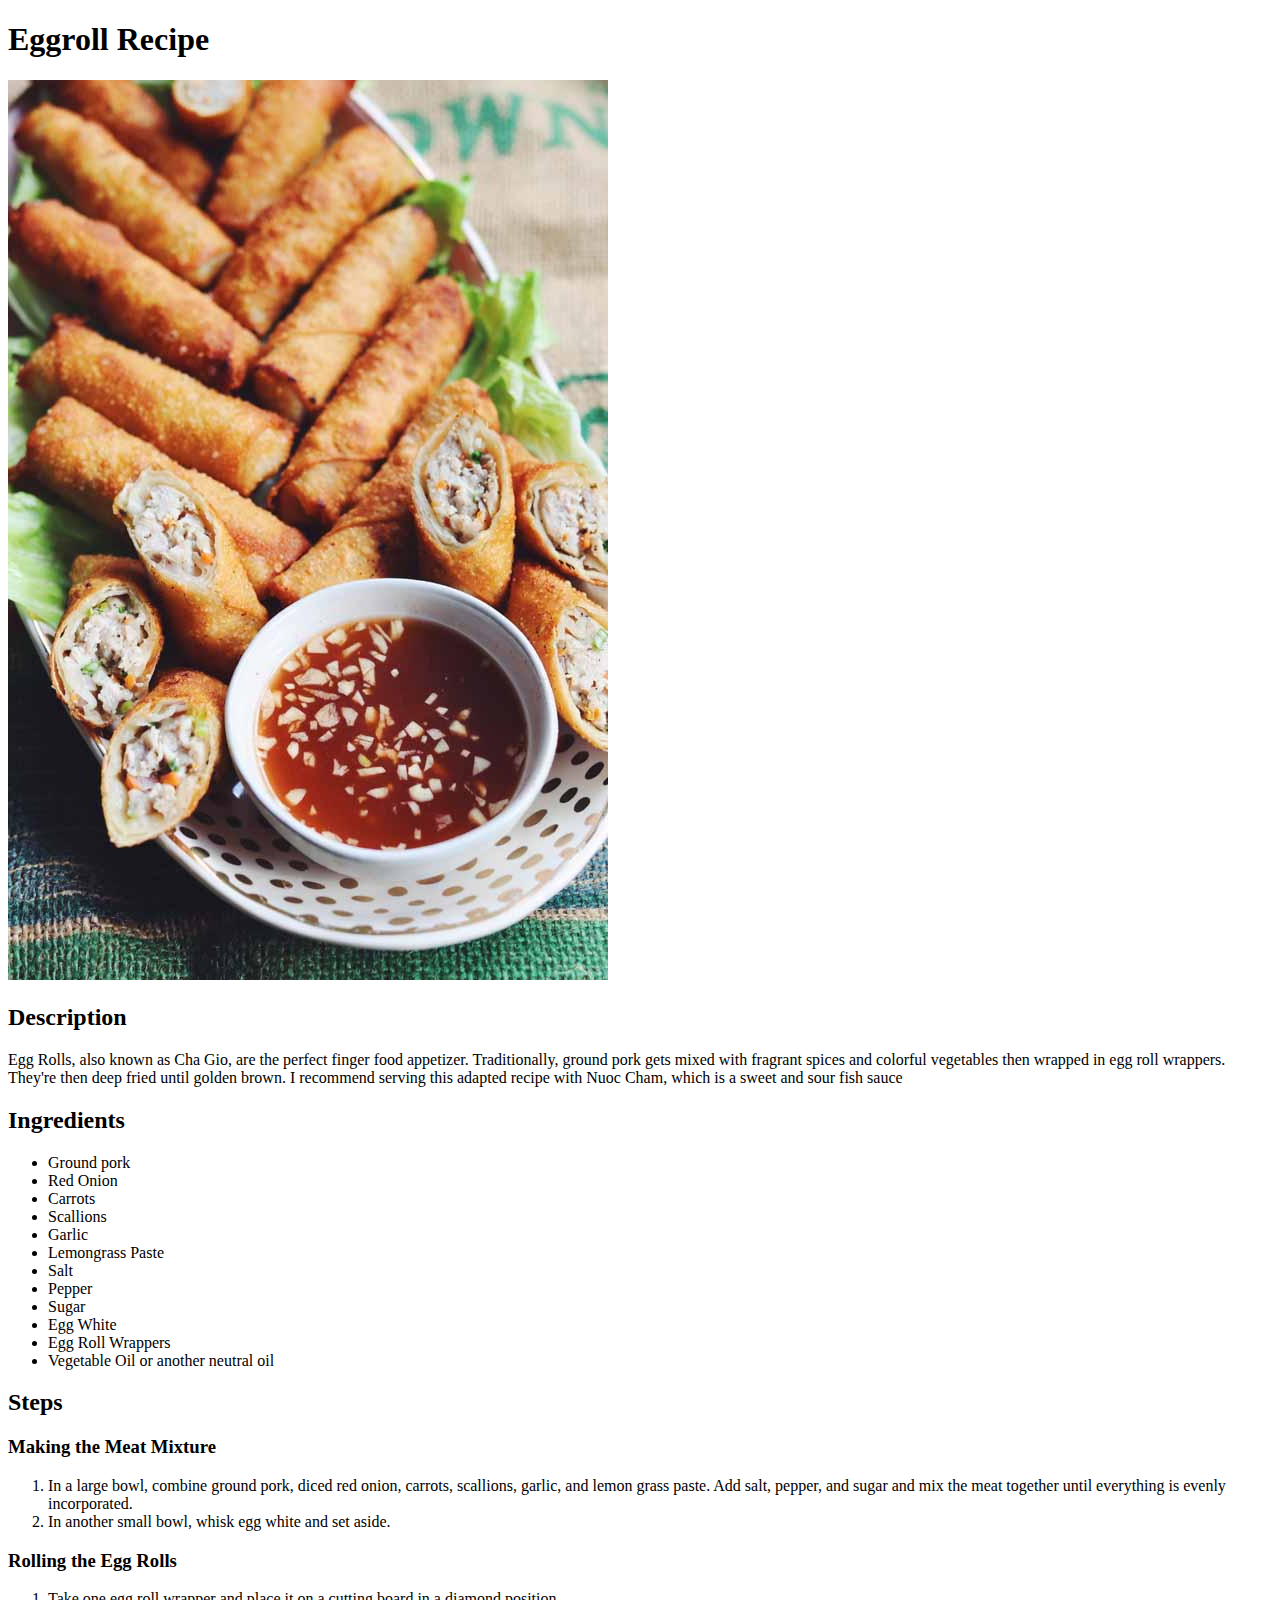
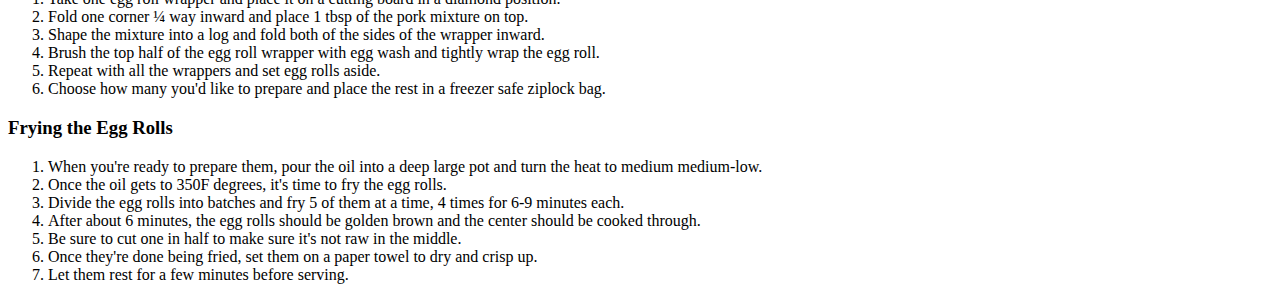
==== recipes/eggrolls.html @ 34d9432c "recipes index page, eggroll recipe page and image" ====
<!DOCTYPE html>

<html lang="en">
    <head>
        <meta charset="UTF-8">
        <title> eggroll recipe</title>
    </head>

    <body>
        <h1>
            Eggroll Recipe
        </h1>

        <img src="./images/eggroll.jpg" alt="egg roll dish">

        <h2>
            Description
        </h2>

        <P>
            Egg Rolls, also known as Cha Gio, are the perfect finger food appetizer. 
            Traditionally, ground pork gets mixed with fragrant
            spices and colorful vegetables then wrapped in egg roll wrappers. 
            They're then deep fried until golden brown. 
            I recommend serving this adapted recipe with Nuoc Cham, which is a sweet and sour fish sauce
        </P>

        <h2>
            Ingredients
        </h2>

        <ul>
            <li>Ground pork </li>
            <li>Red Onion </li>
            <li> Carrots</li>
            <li>Scallions </li>
            <li> Garlic</li>
            <li> Lemongrass Paste</li>
            <li>Salt </li>
            <li>Pepper</li>
            <li>Sugar</li>
            <li>Egg White </li>
            <li>Egg Roll Wrappers</li>
            <li>Vegetable Oil or another neutral oil</li>
        </ul>

        <h2>
            Steps
        </h2>

        <h3>
            Making the Meat Mixture
        </h3>
        
        <ol>
            <li>In a large bowl, combine ground pork, diced red onion, carrots, scallions, garlic, and lemon grass paste. Add salt, pepper, and sugar and mix the meat together until everything is evenly incorporated.</li>
            <li>In another small bowl, whisk egg white and set aside.</li>
        </ol>

        <h3>
            Rolling the Egg Rolls
        </h3>

        <ol>
            <li>Take one egg roll wrapper and place it on a cutting board in a diamond position.</li>
            <li>Fold one corner ¼ way inward and place 1 tbsp of the pork mixture on top.</li>
            <li>Shape the mixture into a log and fold both of the sides of the wrapper inward.</li>
            <li>Brush the top half of the egg roll wrapper with egg wash and tightly wrap the egg roll.</li>
            <li>Repeat with all the wrappers and set egg rolls aside.</li>
            <li>Choose how many you'd like to prepare and place the rest in a freezer safe ziplock bag.</li>
        </ol>

        <h3>
            Frying the Egg Rolls
        </h3>

        <ol>
            <li>When you're ready to prepare them, pour the oil into a deep large pot and turn the heat to medium medium-low.</li>
            <li>Once the oil gets to 350F degrees, it's time to fry the egg rolls.</li>
            <li>Divide the egg rolls into batches and fry 5 of them at a time, 4 times for 6-9 minutes each.</li>
            <li>After about 6 minutes, the egg rolls should be golden brown and the center should be cooked through.</li>
            <li>Be sure to cut one in half to make sure it's not raw in the middle.</li>
            <li>Once they're done being fried, set them on a paper towel to dry and crisp up.</li>
            <li>Let them rest for a few minutes before serving.</li>
        </ol>

    </body>




</html>
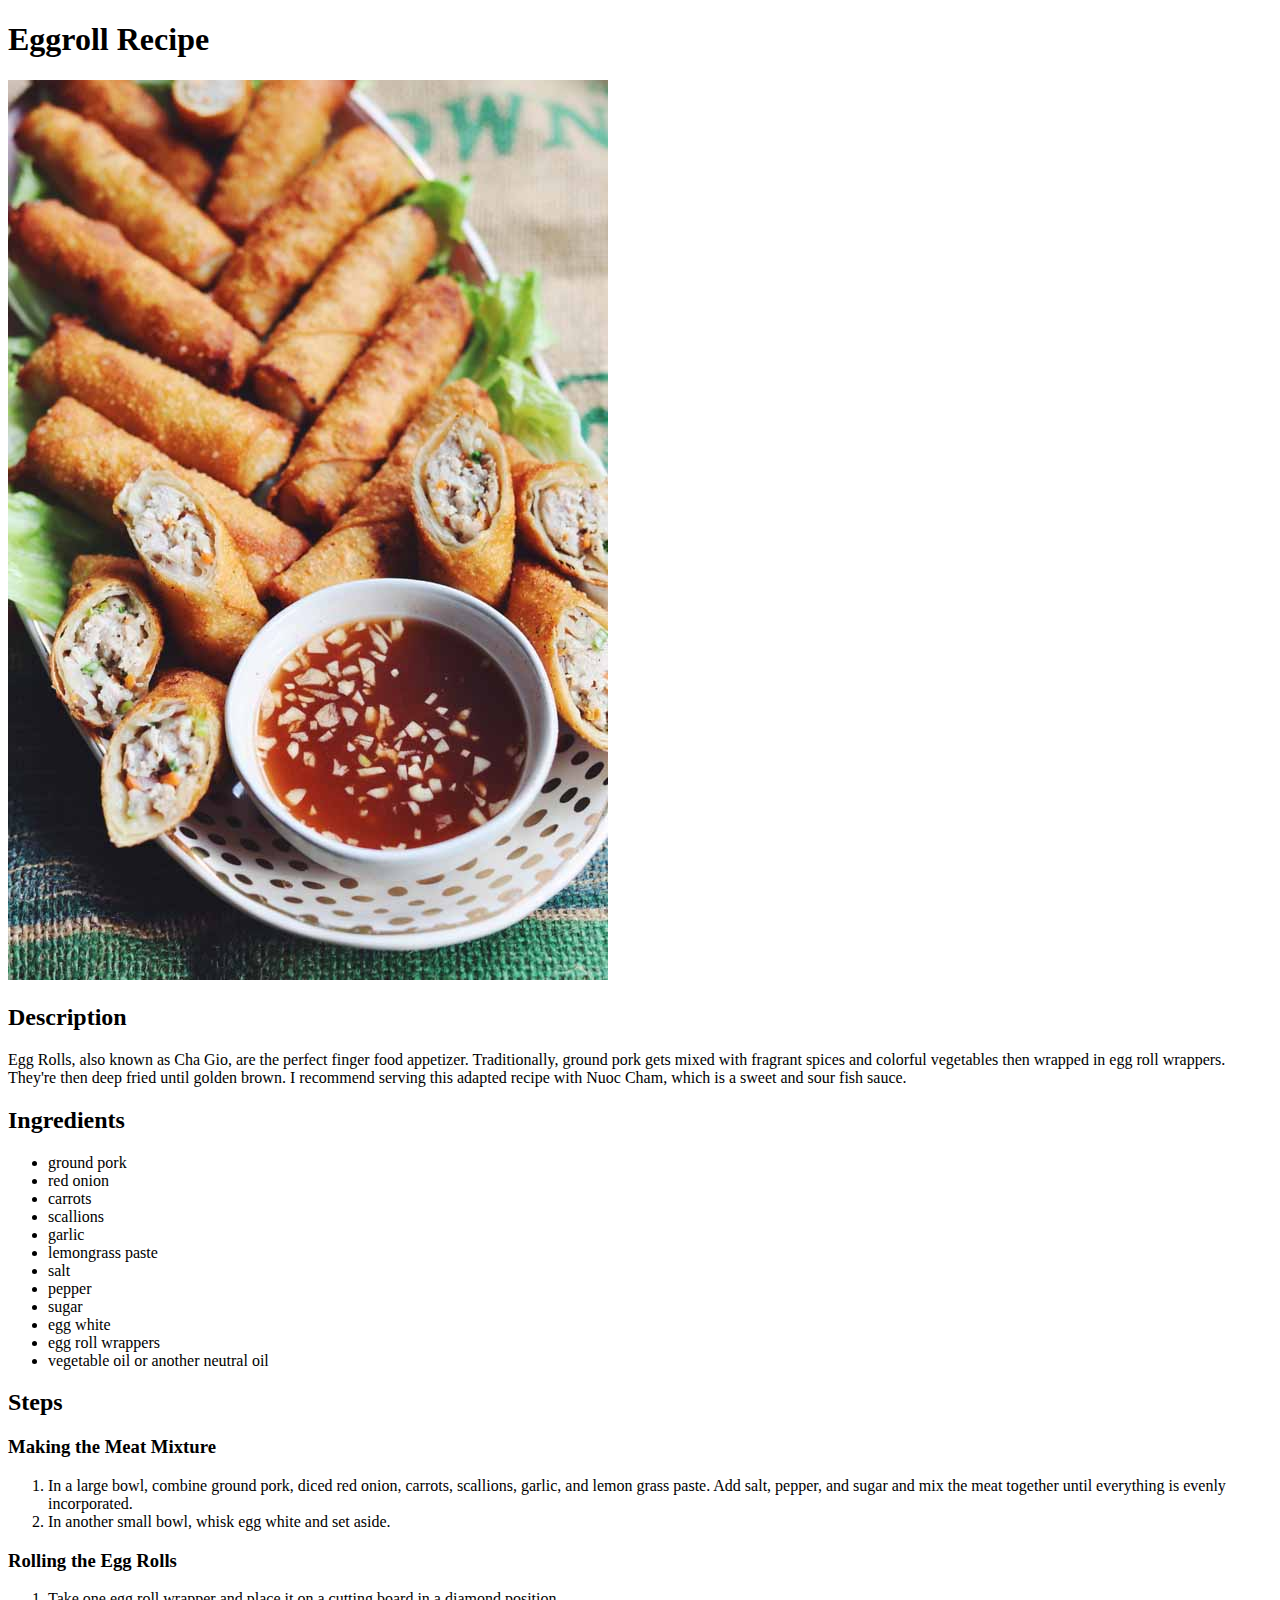
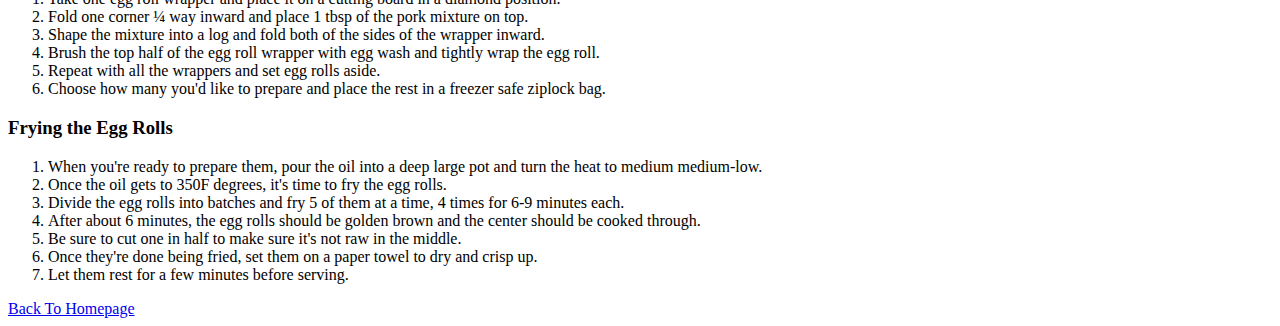
==== commit 0dee2448: "include two new recipes (pizza and spaghetti). Update directory for images. Fix typos." ====
--- a/recipes/eggrolls.html
+++ b/recipes/eggrolls.html
@@ -1,114 +1,97 @@
 <!DOCTYPE html>
 
 <html lang="en">
-    <head>
-        <meta charset="UTF-8">
-        <title> eggroll recipe</title>
-    </head>
 
-    <body>
-        <h1>
-            Eggroll Recipe
-        </h1>
+<head>
+    <meta charset="UTF-8">
+    <title> eggroll recipe</title>
+</head>
 
-        <img src="./images/eggroll.jpg" alt="egg roll dish">
+<body>
+    <h1>
+        Eggroll Recipe
+    </h1>
 
-        <h2>
-            Description
-        </h2>
+    <img class="fit-picture" src="../images/eggroll.jpg" alt="egg roll dish">
 
-        <P>
-            Egg Rolls, also known as Cha Gio, are the perfect finger food appetizer. 
-            Traditionally, ground pork gets mixed with fragrant
-            spices and colorful vegetables then wrapped in egg roll wrappers. 
-            They're then deep fried until golden brown. 
-            I recommend serving this adapted recipe with Nuoc Cham, which is a sweet and sour fish sauce
-        </P>
+    <h2>
+        Description
+    </h2>
 
-        <h2>
-            Ingredients
-        </h2>
+    <P>
+        Egg Rolls, also known as Cha Gio, are the perfect finger food appetizer.
+        Traditionally, ground pork gets mixed with fragrant
+        spices and colorful vegetables then wrapped in egg roll wrappers.
+        They're then deep fried until golden brown.
+        I recommend serving this adapted recipe with Nuoc Cham, which is a sweet and sour fish sauce.
+    </P>
 
-        <ul>
-            <li>Ground pork </li>
-            <li>Red Onion </li>
-            <li> Carrots</li>
-            <li>Scallions </li>
-            <li> Garlic</li>
-            <li> Lemongrass Paste</li>
-            <li>Salt </li>
-            <li>Pepper</li>
-            <li>Sugar</li>
-            <li>Egg White </li>
-            <li>Egg Roll Wrappers</li>
-            <li>Vegetable Oil or another neutral oil</li>
-        </ul>
+    <h2>
+        Ingredients
+    </h2>
 
-        <h2>
-            Steps
-        </h2>
+    <ul>
+        <li>ground pork </li>
+        <li>red onion </li>
+        <li>carrots</li>
+        <li>scallions </li>
+        <li>garlic</li>
+        <li>lemongrass paste</li>
+        <li>salt </li>
+        <li>pepper</li>
+        <li>sugar</li>
+        <li>egg white </li>
+        <li>egg roll wrappers</li>
+        <li>vegetable oil or another neutral oil</li>
+    </ul>
 
-        <h3>
-            Making the Meat Mixture
-        </h3>
-        
-        <ol>
-            <li>In a large bowl, combine ground pork, diced red onion, carrots, scallions, garlic, and lemon grass paste. Add salt, pepper, and sugar and mix the meat together until everything is evenly incorporated.</li>
-            <li>In another small bowl, whisk egg white and set aside.</li>
-        </ol>
+    <h2>
+        Steps
+    </h2>
 
-        <h3>
-            Rolling the Egg Rolls
-        </h3>
+    <h3>
+        Making the Meat Mixture
+    </h3>
 
-        <ol>
-            <li>Take one egg roll wrapper and place it on a cutting board in a diamond position.</li>
-            <li>Fold one corner ¼ way inward and place 1 tbsp of the pork mixture on top.</li>
-            <li>Shape the mixture into a log and fold both of the sides of the wrapper inward.</li>
-            <li>Brush the top half of the egg roll wrapper with egg wash and tightly wrap the egg roll.</li>
-            <li>Repeat with all the wrappers and set egg rolls aside.</li>
-            <li>Choose how many you'd like to prepare and place the rest in a freezer safe ziplock bag.</li>
-        </ol>
+    <ol>
+        <li>In a large bowl, combine ground pork, diced red onion, carrots, scallions, garlic, and lemon grass paste.
+            Add salt, pepper, and sugar and mix the meat together until everything is evenly incorporated.</li>
+        <li>In another small bowl, whisk egg white and set aside.</li>
+    </ol>
 
-        <h3>
-            Frying the Egg Rolls
-        </h3>
+    <h3>
+        Rolling the Egg Rolls
+    </h3>
 
-        <ol>
-            <li>When you're ready to prepare them, pour the oil into a deep large pot and turn the heat to medium medium-low.</li>
-            <li>Once the oil gets to 350F degrees, it's time to fry the egg rolls.</li>
-            <li>Divide the egg rolls into batches and fry 5 of them at a time, 4 times for 6-9 minutes each.</li>
-            <li>After about 6 minutes, the egg rolls should be golden brown and the center should be cooked through.</li>
-            <li>Be sure to cut one in half to make sure it's not raw in the middle.</li>
-            <li>Once they're done being fried, set them on a paper towel to dry and crisp up.</li>
-            <li>Let them rest for a few minutes before serving.</li>
-        </ol>
+    <ol>
+        <li>Take one egg roll wrapper and place it on a cutting board in a diamond position.</li>
+        <li>Fold one corner ¼ way inward and place 1 tbsp of the pork mixture on top.</li>
+        <li>Shape the mixture into a log and fold both of the sides of the wrapper inward.</li>
+        <li>Brush the top half of the egg roll wrapper with egg wash and tightly wrap the egg roll.</li>
+        <li>Repeat with all the wrappers and set egg rolls aside.</li>
+        <li>Choose how many you'd like to prepare and place the rest in a freezer safe ziplock bag.</li>
+    </ol>
 
-    </body>
+    <h3>
+        Frying the Egg Rolls
+    </h3>
+
+    <ol>
+        <li>When you're ready to prepare them, pour the oil into a deep large pot and turn the heat to medium
+            medium-low.</li>
+        <li>Once the oil gets to 350F degrees, it's time to fry the egg rolls.</li>
+        <li>Divide the egg rolls into batches and fry 5 of them at a time, 4 times for 6-9 minutes each.</li>
+        <li>After about 6 minutes, the egg rolls should be golden brown and the center should be cooked through.</li>
+        <li>Be sure to cut one in half to make sure it's not raw in the middle.</li>
+        <li>Once they're done being fried, set them on a paper towel to dry and crisp up.</li>
+        <li>Let them rest for a few minutes before serving.</li>
+    </ol>
+
+    <a href="../index.html"> Back To Homepage</a>
+
+</body>
 
 
 
 
-</html>
-
-
-
-
-
-
-
-
-
-
-
-
-
-
-
-
-
-
-
-
-
-
+</html>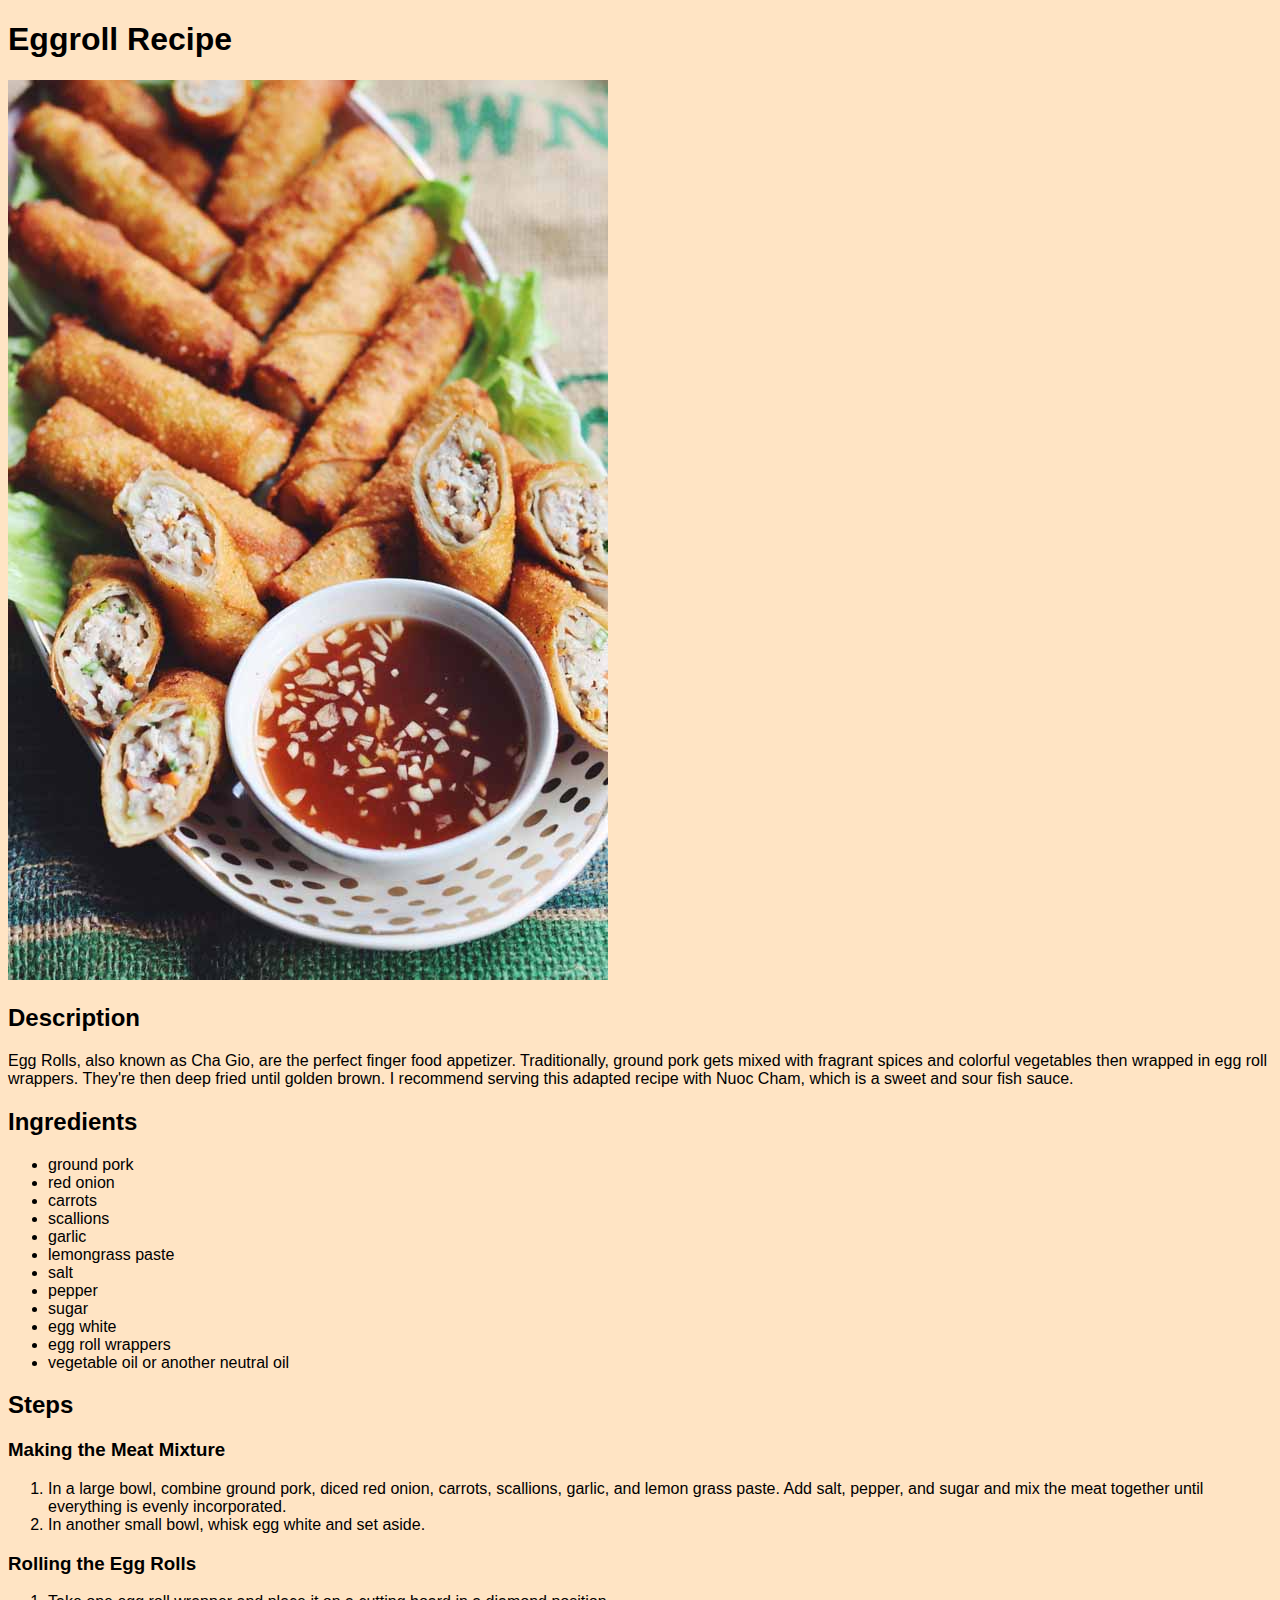
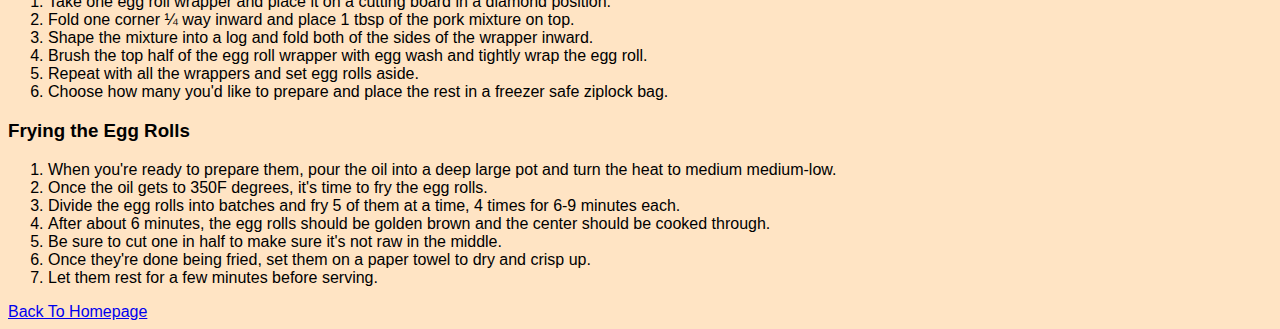
==== commit 73160a20: "update recipes website to include external style via styles.css file." ====
--- a/recipes/eggrolls.html
+++ b/recipes/eggrolls.html
@@ -5,89 +5,93 @@
 <head>
     <meta charset="UTF-8">
     <title> eggroll recipe</title>
+    <link rel="stylesheet" href="../styles.css">
 </head>
 
-<body>
+<body class="eggrolls-page-body"> 
     <h1>
         Eggroll Recipe
-    </h1>
+        </h1>
 
-    <img class="fit-picture" src="../images/eggroll.jpg" alt="egg roll dish">
+        <img class="fit-picture" src="../images/eggroll.jpg" alt="egg roll dish">
 
-    <h2>
-        Description
-    </h2>
+        <h2>
+            Description
+        </h2>
 
-    <P>
-        Egg Rolls, also known as Cha Gio, are the perfect finger food appetizer.
-        Traditionally, ground pork gets mixed with fragrant
-        spices and colorful vegetables then wrapped in egg roll wrappers.
-        They're then deep fried until golden brown.
-        I recommend serving this adapted recipe with Nuoc Cham, which is a sweet and sour fish sauce.
-    </P>
+        <p>
+            Egg Rolls, also known as Cha Gio, are the perfect finger food appetizer.
+            Traditionally, ground pork gets mixed with fragrant
+            spices and colorful vegetables then wrapped in egg roll wrappers.
+            They're then deep fried until golden brown.
+            I recommend serving this adapted recipe with Nuoc Cham, which is a sweet and sour fish sauce.
+        </p>
 
-    <h2>
-        Ingredients
-    </h2>
+        <h2>
+            Ingredients
+        </h2>
 
-    <ul>
-        <li>ground pork </li>
-        <li>red onion </li>
-        <li>carrots</li>
-        <li>scallions </li>
-        <li>garlic</li>
-        <li>lemongrass paste</li>
-        <li>salt </li>
-        <li>pepper</li>
-        <li>sugar</li>
-        <li>egg white </li>
-        <li>egg roll wrappers</li>
-        <li>vegetable oil or another neutral oil</li>
-    </ul>
+        <ul>
+            <li>ground pork </li>
+            <li>red onion </li>
+            <li>carrots</li>
+            <li>scallions </li>
+            <li>garlic</li>
+            <li>lemongrass paste</li>
+            <li>salt </li>
+            <li>pepper</li>
+            <li>sugar</li>
+            <li>egg white </li>
+            <li>egg roll wrappers</li>
+            <li>vegetable oil or another neutral oil</li>
+        </ul>
 
-    <h2>
-        Steps
-    </h2>
+        <h2>
+            Steps
+        </h2>
 
-    <h3>
-        Making the Meat Mixture
-    </h3>
+        <h3>
+            Making the Meat Mixture
+        </h3>
 
-    <ol>
-        <li>In a large bowl, combine ground pork, diced red onion, carrots, scallions, garlic, and lemon grass paste.
-            Add salt, pepper, and sugar and mix the meat together until everything is evenly incorporated.</li>
-        <li>In another small bowl, whisk egg white and set aside.</li>
-    </ol>
+        <ol>
+            <li>In a large bowl, combine ground pork, diced red onion, carrots, scallions, garlic, and lemon grass
+                paste.
+                Add salt, pepper, and sugar and mix the meat together until everything is evenly incorporated.</li>
+            <li>In another small bowl, whisk egg white and set aside.</li>
+        </ol>
 
-    <h3>
-        Rolling the Egg Rolls
-    </h3>
+        <h3>
+            Rolling the Egg Rolls
+        </h3>
 
-    <ol>
-        <li>Take one egg roll wrapper and place it on a cutting board in a diamond position.</li>
-        <li>Fold one corner ¼ way inward and place 1 tbsp of the pork mixture on top.</li>
-        <li>Shape the mixture into a log and fold both of the sides of the wrapper inward.</li>
-        <li>Brush the top half of the egg roll wrapper with egg wash and tightly wrap the egg roll.</li>
-        <li>Repeat with all the wrappers and set egg rolls aside.</li>
-        <li>Choose how many you'd like to prepare and place the rest in a freezer safe ziplock bag.</li>
-    </ol>
+        <ol>
+            <li>Take one egg roll wrapper and place it on a cutting board in a diamond position.</li>
+            <li>Fold one corner ¼ way inward and place 1 tbsp of the pork mixture on top.</li>
+            <li>Shape the mixture into a log and fold both of the sides of the wrapper inward.</li>
+            <li>Brush the top half of the egg roll wrapper with egg wash and tightly wrap the egg roll.</li>
+            <li>Repeat with all the wrappers and set egg rolls aside.</li>
+            <li>Choose how many you'd like to prepare and place the rest in a freezer safe ziplock bag.</li>
+        </ol>
 
-    <h3>
-        Frying the Egg Rolls
-    </h3>
+        <h3>
+            Frying the Egg Rolls
+        </h3>
 
-    <ol>
-        <li>When you're ready to prepare them, pour the oil into a deep large pot and turn the heat to medium
-            medium-low.</li>
-        <li>Once the oil gets to 350F degrees, it's time to fry the egg rolls.</li>
-        <li>Divide the egg rolls into batches and fry 5 of them at a time, 4 times for 6-9 minutes each.</li>
-        <li>After about 6 minutes, the egg rolls should be golden brown and the center should be cooked through.</li>
-        <li>Be sure to cut one in half to make sure it's not raw in the middle.</li>
-        <li>Once they're done being fried, set them on a paper towel to dry and crisp up.</li>
-        <li>Let them rest for a few minutes before serving.</li>
-    </ol>
+        <ol>
+            <li>When you're ready to prepare them, pour the oil into a deep large pot and turn the heat to medium
+                medium-low.</li>
+            <li>Once the oil gets to 350F degrees, it's time to fry the egg rolls.</li>
+            <li>Divide the egg rolls into batches and fry 5 of them at a time, 4 times for 6-9 minutes each.</li>
+            <li>After about 6 minutes, the egg rolls should be golden brown and the center should be cooked through.
+            </li>
+            <li>Be sure to cut one in half to make sure it's not raw in the middle.</li>
+            <li>Once they're done being fried, set them on a paper towel to dry and crisp up.</li>
+            <li>Let them rest for a few minutes before serving.</li>
+        </ol>
 
-    <a href="../index.html"> Back To Homepage</a>
+        <a href="../index.html"> Back To Homepage</a>
+    
 
 </body>
 
--- a/styles.css
+++ b/styles.css
@@ -0,0 +1,51 @@
+#main{
+    color: black;
+    font-size: xx-large;
+    box-sizing: content-box;
+}
+
+
+.index-page-body{
+    
+    background-image: url("images/cookbook-cover.jpg");
+    background-color: bisque;
+    background-size: cover;
+    background-repeat: no-repeat;
+    background-position-y: 20%;
+}
+
+.spaghetti-page-body{
+    
+    /*background-image: url("images/cookbook-cover.jpg");*/
+    background-color: bisque;
+    background-size: cover;
+    background-repeat: no-repeat;
+    background-position-y: 20%;
+}
+
+.eggrolls-page-body{
+    
+     /*background-image: url("images/cookbook-cover.jpg");*/
+    background-color: bisque;
+    background-size: cover;
+    background-repeat: no-repeat;
+    background-position-y: 20%;
+}
+
+.pizza-page-body{
+    
+     /*background-image: url("images/cookbook-cover.jpg");*/
+    background-color: bisque;
+    background-size: cover;
+    background-repeat: no-repeat;
+    background-position-y: 20%;
+}
+
+*{
+    font-family:Arial, Helvetica, sans-serif;
+}
+
+.link-text{
+    font-size: large;
+    font-style: italic;
+}